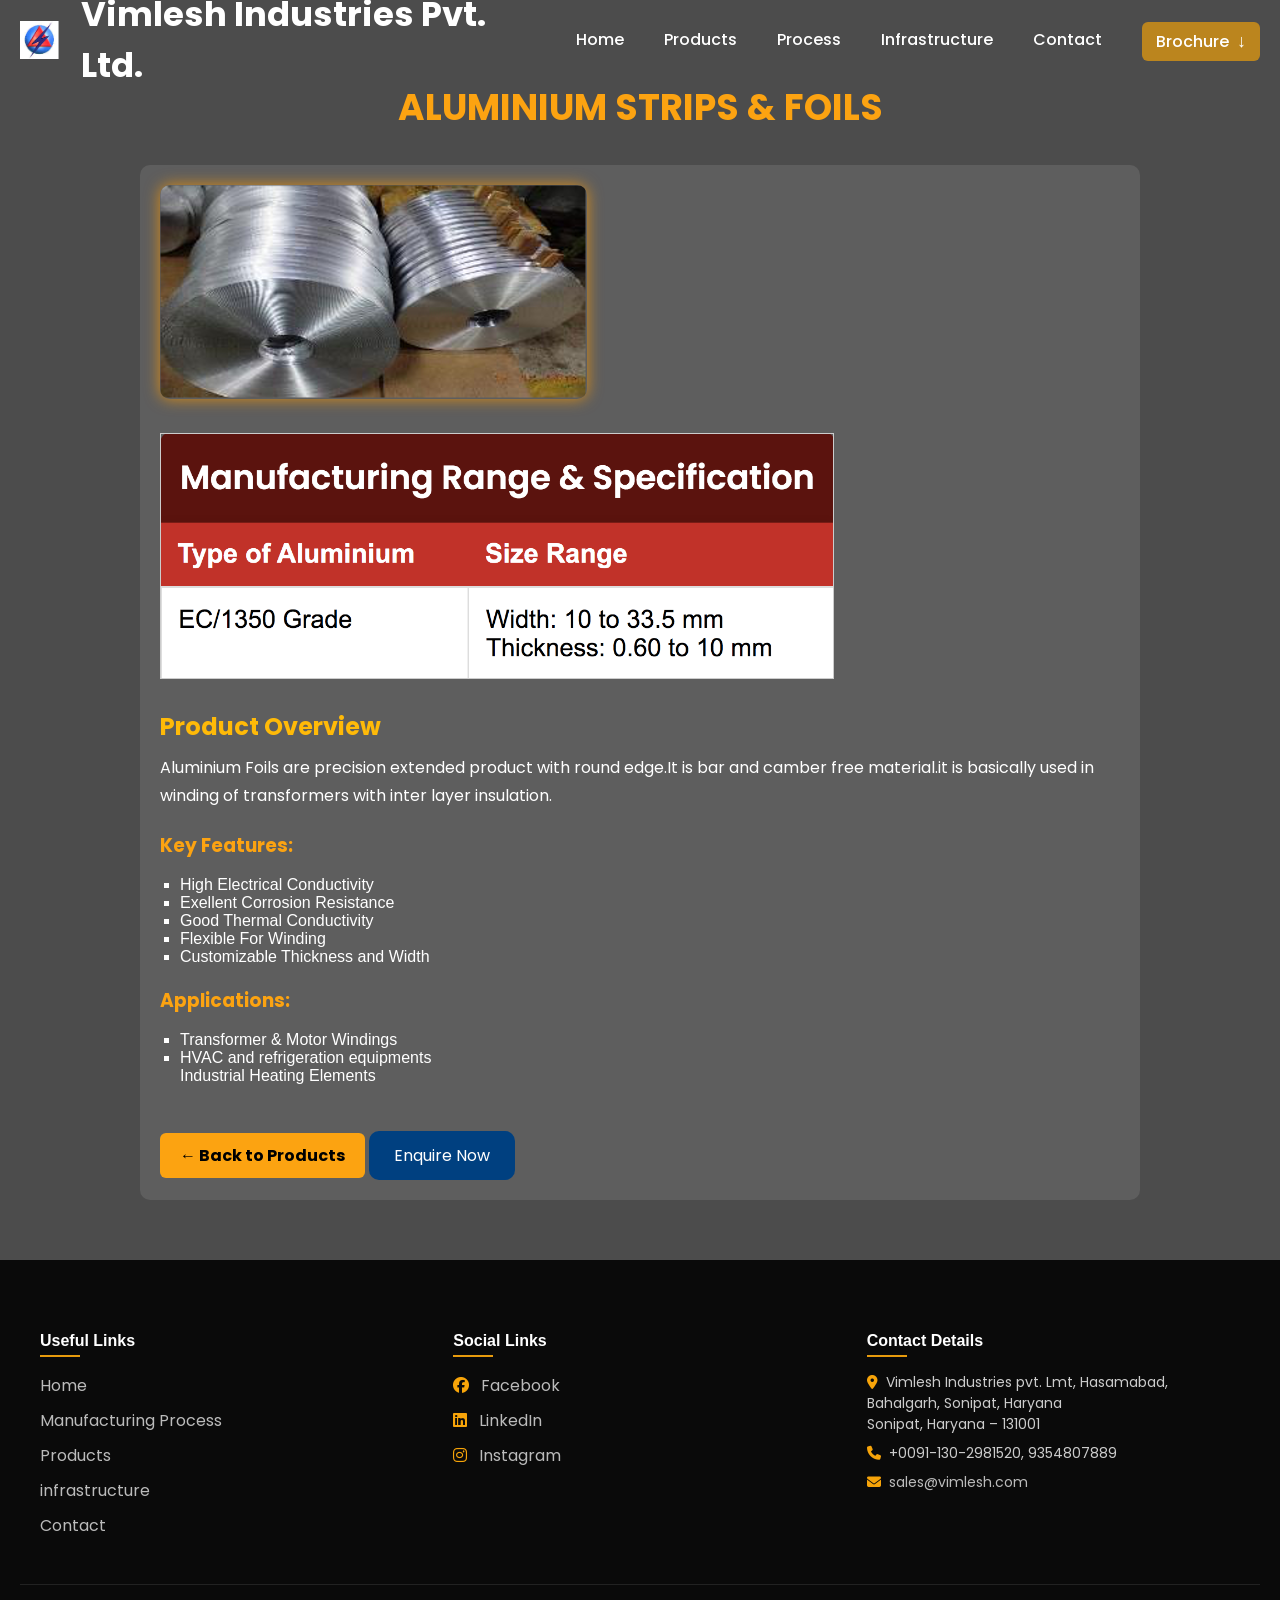
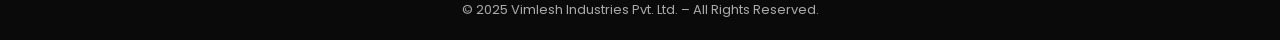
==== alu.html @ 844082dc "Add files via upload" ====
<!DOCTYPE html>
<html lang="en">
<head>
  <link href="https://unpkg.com/aos@2.3.1/dist/aos.css" rel="stylesheet">
      <link href="https://fonts.googleapis.com/css2?family=Poppins:wght@400;600&display=swap" rel="stylesheet">
      <meta charset="UTF-8">
      <meta name="viewport" content="width=device-width, initial-scale=1">
      <meta name="description" content="Aluminium Foils are precision extended product with round edge.It is bar and camber free material.it is basically used in winding of transformers with inter layer insulation.">
      <meta name="keywords" content="Aluminium Strips, Aluminium Foils, Transformer Windings, HVAC Equipment, Industrial Heating Elements, High Conductivity Aluminium, Corrosion Resistant Aluminium, Thermal Conductive Aluminium, Flexible Aluminium Strips, Aluminium strips and foils, Aluminium Foil, Aluminium Strips, Aluminium Foils, Aluminium Tape, Aluminium Tapes, Aluminium Earthing Tape, Aluminium Earthing Strip, Aluminium Flat Wire, Insulated Aluminium Wire, Flat Aluminium Wire, Flat Aluminium Conductor, Aluminium Earthing Wire, Aluminium Earth Wire, Aluminium Strips, Aluminium Flat Manufacturers, Aluminium Flat Suppliers, Aluminium Strip Manufacturers, Aluminium Strip Suppliers, Bare Aluminium Wire Manufacturers, Aluminium Flat, Flat Aluminium Bars, Flat Aluminium Wire, Flat Aluminium Extrusions">
  <title>Aluminium Strips & Foils</title>
  <link rel="stylesheet" href="style - Copy.css">
  <link rel="icon" type="image/png" href="images/logoo.png">
  <style>
    body {
      margin: 0;
      font-family: 'Segoe UI', Tahoma, Geneva, Verdana, sans-serif;
      background: linear-gradient(rgba(0,0,0,0.7), rgba(0,0,0,0.7)),
                  url('your-background-image.jpg') center/cover no-repeat;
      color: #fff;
    }

    .container {
      max-width: 1000px;
      margin: auto;
      padding: 60px 30px;
    }

    h1 {
      text-align: center;
      font-size: 36px;
      margin-bottom: 30px;
      text-transform: uppercase;
      color: #fca311;
      margin-top: 20px;
    }

    .product {
      display: flex;
      flex-wrap: wrap;
      gap: 30px;
      justify-content: center;
      background-color: rgba(255, 255, 255, 0.1);
      padding: 20px;
      border-radius: 10px;
    }

    .product-img {
      flex: 1 1 300px;
    }

    .product-img img {
      max-width: 100%;
      border-radius: 10px;
      box-shadow: 0 0 15px rgba(255, 155, 0, 0.769);
      transition: transform 0.4s ease;
    }

    .product-img img:hover {
      transform: scale(1.05);
    }

    .product-desc {
      flex: 1 1 300px;
    }

    .product-desc h2 {
      color: #ffba08;
      font-size: 24px;
      margin-bottom: 10px;
    }

    .product-desc p {
      line-height: 1.8;
      font-size: 16px;
    }

    .specs {
      margin-top: 20px;
    }

    .specs h3 {
      color: #fca311;
    }

    .specs ul {
      list-style: square;
      padding-left: 20px;
    }
    .enquire-btn {
      display: inline-block;
      margin-top: 30px;
      padding: 12px 25px;
      background-color: #004080;
      color: #fff;
      border: none;
      border-radius: 10px;
      text-decoration: none;
      font-size: 1rem;
      transition: background 0.3s ease;
    }

    .enquire-btn:hover {
      background-color: #0066cc;
    }
    .back-btn {
      display: inline-block;
      margin-top: 30px;
      background-color: #fca311;
      color: #000;
      padding: 10px 20px;
      border-radius: 6px;
      text-decoration: none;
      font-weight: bold;
      transition: background-color 0.3s;
    }

    .back-btn:hover {
      background-color: #ffba08;
    }

    @media screen and (max-width: 768px) {
      .product {
        flex-direction: column;
      }
      .product-img {
        flex: none;
      }
    }
  </style>
</head>
  <header class="site-header">
    <div class="site-header__inner">
      <a class="brand" href="index.html">
        <img class="brand__logo" src="images/logoo.png" alt="Vimlesh logo" />
        <span class="brand__name">Vimlesh Industries Pvt. Ltd.</span>
      </a>
  
      <!-- desktop nav -->
      <nav class="desktop-nav">
        <ul>
          <li><a href="index.html">Home</a></li>
          <li><a href="products.html">Products</a></li>
          <li><a href="process.html">Process</a></li>
          <li><a href="infrastructure.html">Infrastructure</a></li>
          <li><a href="contact.html">Contact</a></li>
          <li>
            <a href="images/cat.pdf" class="btn-brochure" download>
              Brochure<span class="arrow">↓</span>
            </a>
          </li>
        </ul>
      </nav>
  
      <!-- hamburger (mobile only) -->
      <button class="menu-toggle" id="menuToggle" aria-expanded="false" aria-controls="mobileMenu" aria-label="Menu">
        <span></span><span></span><span></span>
      </button>
    </div>
  
    <!-- mobile nav -->
    <nav class="mobile-nav" id="mobileMenu">
      <ul>
        <li><a href="index.html">Home</a></li>
        <li><a href="products.html">Products</a></li>
        <li><a href="process.html">Process</a></li>
        <li><a href="infrastructure.html">Infrastructure</a></li>
        <li><a href="contact.html">Contact</a></li>
        <li>
          <a href="images/cat.pdf" class="btn-brochure" download>
            Brochure<span class="arrow">↓</span>
          </a>
        </li>
      </ul>
    </nav>
  </header>
  <style>
    :root{
    --hdr-h-mobile: 64px;
    --hdr-h-desktop: 80px;
    --hdr-bg-dark: #ccc;
  }
  
  
  .site-header, .site-header * { box-sizing: border-box; }

  .site-header{
    position: absolute;           
    top: 0; left: 0; width: 100%;
    z-index: 1000;
    background: transparent;
  }
  

  .site-header__inner{
    width: 100%;
    margin: 0;
    height: var(--hdr-h-desktop);
    display: flex;
    align-items: center;
    justify-content: space-between;
    padding: 0 20px;
  }
  
  .brand{
    display: inline-flex;
    align-items: center;
    gap: 12px;
    text-decoration: none;
    margin-left:0;
  }
  .brand__logo{ height: 38px; width: auto; }
  .brand__name{ color: #fff; font-weight: 700; font-size: 34px; justify-content: flex-start; align-items: center; margin-left: 10px;}
  
  .desktop-nav ul{
    display: flex;
    gap: 20px;
    list-style: none;
  }
  .desktop-nav a{
    color: #fff; text-decoration: none; font-weight: 500;
  }
  .desktop-nav a:hover{ text-decoration: underline; }
  
  .menu-toggle{
    display: none;
    flex-direction: column;
    gap: 5px;
    background: transparent;
    border: 0;
    cursor: pointer;
  }
  .menu-toggle span{
    display: block;
    width: 26px; height: 3px; background: #fff; transition: .3s;
  }
  
  .mobile-nav{
    display: none;
  }
  
  /* ========= MOBILE ========= */
  @media (max-width: 768px){
    .site-header{
      position: absolute;
      top:0;
      left: 0;
      background: var(--hdr-bg-dark);
      box-shadow: 0 2px 10px rgba(178, 118, 27, 0.557);
    }
    .site-header__inner{
      height: var(--hdr-h-mobile);
    }
    body{ padding-top: var(--hdr-h-mobile); }
  
    .brand__name{ font-size: 16px; }
  
    .desktop-nav{ display: none; }
    .menu-toggle{ display: inline-flex; }
  
    .mobile-nav{
      display: block;
      position: fixed;
      top: var(--hdr-h-mobile);
      left: 0; right: 0;
      background: var(--hdr-bg-dark);
      overflow: hidden;
      max-height: 0;                 
      transition: max-height .35s ease;
  
    }
    .mobile-nav.open{ max-height: 80vh; } 
  
    .mobile-nav ul{
      list-style: none;
      padding: 14px 16px 22px;
      display: grid;
      gap: 12px;
    }
    .mobile-nav a{
      color: #fff; text-decoration: none; font-size: 16px; padding: 10px 6px;
      display: block; border-radius: 8px;
    }
    .mobile-nav a:hover{ background: rgba(255,255,255,.08); }
  
    /* Optional: hamburger to X animation */
    .menu-toggle[aria-expanded="true"] span:nth-child(1){ transform: translateY(8px) rotate(45deg); }
    .menu-toggle[aria-expanded="true"] span:nth-child(2){ opacity: 0; }
    .menu-toggle[aria-expanded="true"] span:nth-child(3){ transform: translateY(-8px) rotate(-45deg); }
  }
  .btn-brochure {
    background: #e79b0db8;
    color: #fff !important;
    padding: 8px 14px;
    border-radius: 6px;
    font-weight: 600;
    text-decoration: none;
    transition: background 0.3s;
  }
  .btn-brochure:hover {
    background: #e79b0d;
  }
  .btn-brochure .arrow {
    margin-left: 8px;
    font-size: 18px;
  }
  
  </style>
  <script>
    const menuBtn   = document.getElementById('menuToggle');
    const mobileNav = document.getElementById('mobileMenu');
  
    menuBtn.addEventListener('click', () => {
      const open = mobileNav.classList.toggle('open');
      menuBtn.setAttribute('aria-expanded', open ? 'true' : 'false');
    });
  
    mobileNav.querySelectorAll('a').forEach(a => {
      a.addEventListener('click', () => {
        mobileNav.classList.remove('open');
        menuBtn.setAttribute('aria-expanded', 'false');
      });
    });
    </script>
    <body>
  <div class="container">
    <h1>Aluminium Strips & Foils</h1>

    <div class="product">
      <div class="product-img">
        <img src="images/alu.png" alt="Aluminium Strips & Foils">
      </div>
      <div class="table-image">
        <img src="images/alutable.png" alt="Product Specification Table">
    </div>
    
    <style>
    .product-image {
        text-align: center;
        margin: 0;
        margin-top:0;
        padding: 0;
        vertical-align: middle;
        
     
    }
    .table-image img {
        max-width: 70%;
        height: auto;
        border: 1px solid #ccc;
        display: block;
        margin-bottom: 0;
    }
    @media (max-width: 768px) {
      .product {
        line-height: 0;
      }
      .product img {
        display: block;
        margin: 0;
        padding: 0;
        align-items: center;
      }
      .table-image {
        margin: 0;
        padding: 0;
        align-items: center;
      }
      h1 {
        font-size: 24px;
        margin-top: 0;
      }
      .enquire-btn, .back-btn {
        display: inline-block;
        margin-right: 15px;
      }
  }
  @media screen and (max-width: 768px) {
    .specs {
      margin-top: 25px;
      padding: 15px;
      background: rgba(255,255,255,0.08);
      border-radius: 8px;
    }
    .specs h3 {
      margin-bottom: 10px;
      font-size: 18px;
      color: #ffba08;
    }
    .specs ul {
      margin: 0;
      padding-left: 20px;
      line-height: 1.6;
    }
  }
    </style>
      <div class="product-desc">
        <h2>Product Overview</h2>
        <p>Aluminium Foils are precision extended product with round edge.It is bar and camber free material.it is basically used in winding of transformers with inter layer insulation.</p>        
        <div class="specs">
          <h3>Key Features:</h3>
          <ul>
            <li>High Electrical Conductivity</li>
            <li>Exellent Corrosion Resistance</li>
            <li>Good Thermal Conductivity</li>
            <li>Flexible For Winding</li>
            <li>Customizable Thickness and Width</li>
          </ul>
        </div>

        <div class="specs">
          <h3>Applications:</h3>
          <ul>
            <li>Transformer & Motor Windings</li>
            <li>HVAC and refrigeration equipments</li>
            <l>Industrial Heating Elements</li>
          </ul>
        </div>

        <a href="products.html" class="back-btn">← Back to Products</a>
        <a href="contact.html" class="enquire-btn">Enquire Now</a>
      </div>
    </div>
  </div>
  <footer class="footer">
    <div class="footer-container">
      <!-- Useful Links -->
      <div class="footer-col">
        <h4>Useful Links</h4>
        <ul>
          <li><a href="index.html">Home</a></li>
          <li><a href="process.html">Manufacturing Process</a></li>
          <li><a href="products.html">Products</a></li>
          <li><a href="infrastructure.html">infrastructure</a></li>
          <li><a href="contact.html">Contact</a></li>
        </ul>
      </div>
  
      <!-- Social Links -->
      <div class="footer-col">
        <h4>Social Links</h4>
        <ul class="social-links">
          <li><a href="#"><i class="fab fa-facebook"></i> Facebook</a></li>
          <li><a href="https://www.linkedin.com/company/vimlesh-industries-pvt-ltd---india/"><i class="fab fa-linkedin"></i> LinkedIn</a></li>
          <li><a href="#"><i class="fab fa-instagram"></i> Instagram</a></li>
        </ul>
      </div>
  
      <!-- Contact Details -->
      <div class="footer-col">
        <h4>Contact Details</h4>
        <p><i class="fa-solid fa-location-dot"></i>Vimlesh Industries pvt. Lmt, Hasamabad, Bahalgarh, Sonipat, Haryana<br>Sonipat, Haryana – 131001</p>
        <p><i class="fa-solid fa-phone"></i>+0091-130-2981520, 9354807889</p>
        <p><i class="fa-solid fa-envelope"></i><a href="mailto:sales@vimlesh.com">sales@vimlesh.com</a></p>
      </div>
    </div>
  
    <div class="footer-bottom">
      <p>&copy; 2025 Vimlesh Industries Pvt. Ltd. – All Rights Reserved.</p>
    </div>
  </footer>
  
  <!-- FontAwesome Icons -->
  <link rel="stylesheet" href="https://cdnjs.cloudflare.com/ajax/libs/font-awesome/6.5.0/css/all.min.css">
  <script src="script - Copy.js"></script>
  <button id="backToTop" title="go to top">^</button>
  <script>
    const topBtn = document.getElementById("backToTop");
  
    window.onscroll = function () {
      if (document.body.scrollTop > 100 || document.documentElement.scrollTop > 100) {
        topBtn.style.display = "block";
      } else {
        topBtn.style.display = "none";
      }
    };
  
    topBtn.addEventListener("click", function () {
      window.scrollTo({ top: 0, behavior: "smooth" });
    });
  </script>
</body>
</html>
---- style - Copy.css ----
body,
h1,
h2,
h3,
p,
a,
input,
textarea,
button {
  margin: 0;
  padding: 0;
  box-sizing: border-box;
  font-family: "Poppins", sans-serif;
}

.logo {
  font-size: 1.4rem;
  font-weight: bold;
  margin-left: 0;
  padding-left: 0;
}
.brochure-btn {
  margin-right: 20px;
  background-color: #ea9526;
  color: white;
  padding: 0px 6px;
  border-radius: 5px;
  text-decoration: none;
  font-weight: 500;
}
nav a {
  color: #fff;
  margin-left: 20px;
  text-decoration: double;
}
nav a:hover {
  text-decoration: underline;
}
.h1 {
  font-size: 36px;
  font-weight: 700;
  line-height: 1.2;
  text-align: center;
  word-break: keep-all;
  white-space: nowrap;
}
.hero {
  background-size: cover;
  background-image: linear-gradient(rgba(0, 0, 0, 0.6), rgba(0, 0, 0, 0.6)),
    url("images/cuuu.jpg"), url("images/building1.jpg");
  background-position: center;
  height: 500px;
  color: #fff;
  padding: 150px 20px 100px;
  align-items: center;
  justify-content: center;
  position: relative;
  display: flex;
  flex-direction: column;
  text-align: center;
  transition: background-image 1s ease-in-out, opacity 1s ease-in-out;
  opacity: 1s;
  animation: zoomHero 20s infinite alternate;
  margin-top: 0;
  margin-bottom: 0;
}
@keyframes zoomHero {
  from {
    background-size: 100%;
  }
  to {
    background-size: 116%;
  }
}
.hero h1 {
  font-size: 48px;
  font-weight: bold;
  margin-bottom: 20px;
}
.hero p {
  font-size: 20px;
  margin-bottom: 30px;
}
.cta-btn {
  background-color: #e79b0db8;
  color: white;
  padding: 12px 24px;
  text-decoration: none;
  border-radius: 5px;
  font-weight: bold;
  transition: background-color 0.3s;
}
.cta-btn:hover {
  background-color: #e79b0d;
}

.products {
  padding: 60px 0;
  padding-top: 0;
  margin-top: 0;
}
.products h2 {
  text-align: center;
  margin-bottom: 40px;
  color: rgb(0, 0, 0);
  font-size: 2rem;
  font-weight: bold;
  padding-top: 0;
  margin-top: 0;
}

.product-grid {
  display: grid;
  grid-template-columns: repeat(auto-fill, minmax(250px, 1fr));
  gap: 20px;
}
.card {
  background: #f4f4f4;
  padding: 20px;
  border-radius: 1px;
  text-align: center;
}
.card:hover {
  transform: translateY(-15px);
}
.card h3 {
  margin-bottom: 10px;
}
.product-list {
  display: grid;
  grid-template-columns: repeat(auto-fit, minmax(180px, 1fr));
  gap: 20px;
  padding: 20px;
}
.product-card {
  border: 1px solid #ccc;
  border-radius: 12px;
  overflow: hidden;
  text-align: center;
}
.product-card img {
  width: 100%;
  height: 150px;
  object-fit: cover;
}
.contact {
  padding: 60px 0;
  background: #f9f9f9;
}
.contact h2 {
  text-align: center;
  margin-bottom: 20px;
}
#contactForm {
  max-width: 500px;
  margin: auto;
  display: flex;
  flex-direction: column;
}
#contactForm input,
#contactForm textarea {
  padding: 10px;
  margin-bottom: 15px;
  border: 1px solid #ccc;
  border-radius: 4px;
  font-size: 1rem;
}
#contactForm button {
  padding: 12px;
  background: #333;
  color: #fff;
  border: none;
  border-radius: 4px;
  cursor: pointer;
}
#contactForm button:hover {
  background: #555;
}

.card img {
  width: 100%;
  height: 180px;
  object-fit: cover;
  border-radius: 6px;
  margin-bottom: 15px;
  box-shadow: 0 2px 8px rgba(0, 0, 0, 0.1);
}
.contact h4 {
  text-align: center;
  margin-bottom: 20px;
}
.hidden {
  display: none;
}
.carousel-wrapper {
  position: relative;
  overflow: hidden;
  width: 100%;
}

.product-carousel {
  display: flex;
  gap: 20px;
  overflow-x: scroll;
  scroll-behavior: smooth;
  padding: 20px 0px;
  scroll-snap-type: x mandatory;
}
.product-carousel::-webkit-scrollbar {
  display: none;
}

.card {
  flex: 0 0 auto;
  width: 250px;
  scroll-snap-align: start;
  background: #fff;
  border-radius: 8px;
  box-shadow: 0 4px 10px rgba(0, 0, 0, 0.1);
  padding: 10px;
  text-align: center;
}

.card img {
  width: 100%;
  height: 150px;
  object-fit: contain;
  border-radius: 6px;
  margin-bottom: 0 auto;
  display: block;
}

.carousel-btn {
  position: absolute;
  top: 50%;
  transform: translateY(-50%);
  background: rgba(0, 0, 0, 0.5);
  color: white;
  border: none;
  font-size: 28px;
  padding: 8px 12px;
  cursor: pointer;
  z-index: 2;
}
.carousel-btn.left {
  left: 0;
}
.carousel-btn.right {
  right: 0;
}
@media (max-width: 768px) {
  .card {
    width: 180px;
  }
}
@media (max-width: 768px) {
  .brochure-btn {
    display: none;
  }
  nav {
    flex-direction: column;
    align-items: center;
    background: transparent;
    justify-content: flex-end;
  }

  nav a {
    margin: 10px 0;
  }

  .hero {
    height: 300px;
    padding: 0 10px;
  }

  .hero h1 {
    font-size: 1.8rem;
  }

  .hero p {
    font-size: 1rem;
  }

  .product-grid {
    grid-template-columns: repeat(auto-fill, minmax(160px, 1fr));
  }

  .card {
    width: 180px;
    padding: 10px;
  }

  .carousel-btn {
    font-size: 20px;
    padding: 6px 10px;
  }
  .products h2 {
    margin-top: 0;
    font-size: 1.5rem;
    margin-bottom: 0;
  }
}
@media (max-width: 768px) {
  .menu-toggle {
    display: block;
    font-size: 24px;
    cursor: pointer;
    color: white;
    margin-left: auto;
  }
  @media (max-width: 600px) {
    .menu-toggle {
      display: none;
    }
  }
  header {
    display: flex;
    justify-content: space-between;
    align-items: center;
    color: white;
    padding: 10px 20px;
    text-align: center;
    background: transparent;
    box-shadow: none;
    border: none;
    width: 100%;
    top: 0;
    left: 0;
    position: absolute;
    border-bottom: 1px solid #eee;
  }
  .h1 {
    font-size: 3px;
    white-space: normal;
  }
  .logo {
    font-size: 18px;
  }
  .hero {
    padding-top: 120px;
  }
  .hero h1 {
    font-size: 20px;
  }
  .hero p {
    font-size: 14px;
  }
}

.infrastructure-section {
  padding: 40px 20px;
  background-color: #f4f4f4;
  text-align: center;
}

.infrastructure-section h2 {
  font-size: 2.5rem;
  margin-bottom: 20px;
  color: #1b1b1b;
  margin-top: 20px;
}

.infra-description {
  font-size: 1.1rem;
  color: #1b1b1b;
  max-width: 800px;
  margin: 0 auto 40px auto;
  line-height: 1.6;
}

.infra-highlights {
  display: flex;
  flex-wrap: wrap;
  justify-content: center;
  gap: 20px;
  margin-bottom: 40px;
}

.highlight {
  background-color: #fff;
  border-left: 5px solid #e79b0d;
  padding: 15px 20px;
  border-radius: 8px;
  font-weight: 500;
  color: #333;
  width: 250px;
  box-shadow: 0 4px 10px rgba(236, 154, 12, 0.05);
}

.infra-gallery {
  display: grid;
  grid-template-columns: repeat(auto-fit, minmax(280px, 1fr));
  gap: 20px;
}

.infra-gallery img {
  width: 100%;
  height: 200px;
  object-fit: cover;
  border-radius: 10px;
  box-shadow: 0 6px 16px rgba(4, 4, 4, 0.185);
  transition: transform 0.3s ease;
  background: linear-gradient(to right, #f0f4ff, #ffffff);
}

.infra-gallery img:hover {
  transform: scale(1.03);
  box-shadow: 0 12px 25px rgba(231, 155, 25, 0.944);
  background: linear-gradient(to right, #cce0ff, #e6f0ff);
  border-color: #ff6600;
}
.quality-section {
  padding: 60px 20px;
  background-image: url("images/back.jpg");
  text-align: center;
  background-size: cover;
  background-position: center;
  background-repeat: no-repeat;
  position: relative;
  color: white;
  z-index: 1;
}
.quality-section::before {
  content: "";
  position: absolute;
  top: 0;
  left: 0;
  height: 100%;
  width: 100%;
  z-index: 0;
}
.quality-section h2 {
  font-size: 2.5rem;
  margin-bottom: 20px;
  color: #ffffff;
  position: relative;
  text-transform: uppercase;
}

.quality-description {
  font-size: 1.1rem;
  color: #ffffff;
  max-width: 850px;
  margin: 0 auto 40px auto;
  line-height: 1.6;
  text-align: center;
  position: relative;
}

.quality-highlights {
  display: flex;
  flex-wrap: wrap;
  justify-content: center;
  gap: 20px;
  margin-bottom: 40px;
}

.quality-box {
  background-color: #f4f4f4;
  border-left: 5px solid #e79b0d;
  padding: 15px 20px;
  border-radius: 8px;
  font-weight: 500;
  color: #333;
  width: 250px;
  box-shadow: 0 4px 10px rgba(0, 0, 0, 0.05);
}

.quality-gallery {
  display: grid;
  grid-template-columns: repeat(auto-fit, minmax(280px, 1fr));
  gap: 20px;
}

.quality-gallery img {
  width: 100%;
  height: 200px;
  object-fit: cover;
  border-radius: 10px;
  box-shadow: 0 6px 12px rgba(0, 0, 0, 0.1);
  transition: transform 0.3s ease;
}

.quality-gallery img:hover {
  transform: scale(1.03);
  filter: brightness(110%);
  cursor: pointer;
}

@media (max-width: 768px) {
  .quality-description {
    font-size: 1rem;
    padding: 0 10px;
  }

  .quality-highlights {
    flex-direction: column;
    align-items: center;
  }

  .quality-box {
    width: 90%;
    max-width: 300px;
  }

  .quality-section h2 {
    font-size: 1.8rem;
  }

  .quality-gallery {
    grid-template-columns: 1fr;
  }

  .quality-gallery img {
    height: auto;
  }
  .infrastructure-section h2 {
    font-size: 2rem;
  }
}
.about-container {
  padding: 60px 20px;
  max-width: 900px;
  margin: auto;
  line-height: 1.8;
  color: #333;
}
.about-container h1 {
  text-align: center;
  font-size: 2.2rem;
  margin-bottom: 20px;
}
@media (max-width: 600px) {
  .about-container {
    padding: 40px 15px;
  }
  .about-container h1 {
    font-size: 1.6rem;
  }
}
.about-section {
  padding: 60px 20px;
  background-color: #f9f9f9;
  color: #333;
}

.about-section .container {
  max-width: 1000px;
  margin: auto;
}

.about-section h2 {
  text-align: center;
  font-size: 2rem;
  margin-bottom: 20px;
  color: #222;
}

.about-section p {
  font-size: 1.05rem;
  line-height: 1.8;
  margin-bottom: 15px;
  text-align: center;
}

@media (max-width: 768px) {
  .about-section {
    padding: 40px 15px;
  }

  .about-section h2 {
    font-size: 1.5rem;
  }

  .about-section p {
    font-size: 1rem;
  }
}
.contact-section {
  background-color: #f5f5f5;
  padding: 40px 20px;
  border-top: 2px solid #ccc;
  font-family: "Segoe UI", sans-serif;
}

.contact-container {
  display: flex;
  flex-wrap: wrap;
  justify-content: space-between;
  max-width: 1100px;
  margin: auto;
  gap: 30px;
}

.contact-info {
  flex: 1;
  min-width: 280px;
  animation: fadeInLeft 1s ease-in-out;
}

.contact-info h2 {
  font-size: 28px;
  color: #333;
  margin-bottom: 10px;
}

.contact-info p {
  font-size: 16px;
  margin: 8px 0;
  color: #555;
}

.contact-info a {
  color: #e79b0d;
  text-decoration: none;
}

.contact-info a:hover {
  text-decoration: underline;
}

.contact-map {
  flex: 1;
  min-width: 300px;
  animation: fadeInRight 1s ease-in-out;
}

@keyframes fadeInLeft {
  from {
    opacity: 0;
    transform: translateX(-20px);
  }
  to {
    opacity: 1;
    transform: translateX(0);
  }
}

@keyframes fadeInRight {
  from {
    opacity: 0;
    transform: translateX(20px);
  }
  to {
    opacity: 1;
    transform: translateX(0);
  }
}
.contact-section {
  background-color: #f5f5f5;
  padding: 40px 20px;
  font-family: "Segoe UI", sans-serif;
}

.contact-container {
  display: flex;
  flex-wrap: wrap;
  justify-content: space-between;
  max-width: 1100px;
  margin: auto;
  gap: 30px;
}

.contact-info {
  flex: 1;
  min-width: 280px;
  animation: fadeInLeft 1s ease-in-out;
}

.contact-info h2 {
  font-size: 28px;
  color: #333;
  margin-bottom: 10px;
}

.contact-info p {
  font-size: 16px;
  margin: 8px 0;
  color: #555;
}

.contact-info a {
  color: #007bff;
  text-decoration: none;
}

.contact-map {
  flex: 1;
  min-width: 300px;
  animation: fadeInRight 1s ease-in-out;
}
@keyframes fadeInLeft {
  from {
    opacity: 0;
    transform: translateX(-20px);
  }
  to {
    opacity: 1;
    transform: translateX(0);
  }
}

@keyframes fadeInRight {
  from {
    opacity: 0;
    transform: translateX(20px);
  }
  to {
    opacity: 1;
    transform: translateX(0);
  }
}
.contact-section {
  padding: 40px 20px;
  background: #f9f9f9;
  max-width: 600px;
  margin: auto;
  border-radius: 10px;
  box-shadow: 0 0 15px rgba(0, 0, 0, 0.1);
}

.contact-section h2 {
  text-align: center;
  margin-bottom: 20px;
  color: #333;
}

.input-group {
  margin-bottom: 15px;
}

.input-group input,
.input-group textarea {
  width: 100%;
  padding: 12px;
  border: 1px solid #ccc;
  border-radius: 8px;
  transition: all 0.3s ease;
}

.input-group input:focus,
.input-group textarea:focus {
  border-color: #007bff;
  outline: none;
}

.submit-Btn {
  width: 100%;
  padding: 12px;
  background: #007bff;
  border: none;
  color: #fff;
  font-size: 16px;
  border-radius: 8px;
  cursor: not-allowed;
  transition: background 0.3s ease;
  margin-top: 10px;
  position: center;
}
.submit-btn:hover {
  background-color: #0056b3;
}

.logo {
  font-size: 24px;
  font-weight: 700;
  color: #ffffff;
  letter-spacing: 1px;
}

.footer {
  background: #0a0a0a;
  color: #fff;
  padding: 50px 20px 20px;
  font-family: Arial, sans-serif;
}

.footer-container {
  display: grid;
  grid-template-columns: repeat(3, 1fr);
  gap: 40px;
  max-width: 1200px;
  margin: auto;
}

.footer h4 {
  font-size: 16px;
  margin-bottom: 15px;
  position: relative;
}

.footer h4::after {
  content: "";
  display: block;
  width: 40px;
  height: 2px;
  background: #e79b0d;
  margin-top: 5px;
}

.footer ul {
  list-style: none;
  padding: 0;
}

.footer ul li {
  margin-bottom: 10px;
}

.footer a {
  text-decoration: none;
  color: #bbb;
  transition: color 0.3s ease;
}

.footer a:hover {
  color: #f7a409;
}

.social-links li a i {
  margin-right: 8px;
  color: #f7a409;
}

.footer-col p {
  font-size: 14px;
  margin-bottom: 8px;
  color: #ccc;
}
.footer i {
  margin-right: 8px;
  color: #f7a409;
}
.footer-col a {
  color: #bbb;
}

.footer-bottom {
  text-align: center;
  margin-top: 30px;
  padding-top: 15px;
  border-top: 1px solid #222;
  font-size: 13px;
  color: #aaa;
}

/* Responsive */
@media (max-width: 768px) {
  .footer-container {
    grid-template-columns: 1fr;
    text-align: center;
  }
  .social-links {
    display: inline-block;
  }
}
#backToTop {
  position: fixed;
  bottom: 20px;
  right: 20px;
  z-index: 999;
  font-size: 18px;
  background-color: #e79b0d;
  color: white;
  border: none;
  padding: 10px 14px;
  border-radius: 50%;
  cursor: pointer;
  display: none;
  box-shadow: 0 0 10px rgba(0, 0, 0, 0, 3);
}

#backToTop:hover {
  background-color: #0097a7;
}

.right-logo {
  width: 90px;
  height: auto;
  margin-left: 30px;
}
.products-grid {
  display: grid;
  grid-template-columns: repeat(auto-fit, minmax(250px, 1fr));
  gap: 20px;
  padding: 40px;
}
.product-card {
  border: 1px solid #ccc;
  padding: 20px;
  text-align: center;
}
.product-card img {
  max-width: 100%;
  height: auto;
  border-radius: 8px;
  object-fit: cover;
}
#team {
  padding: 0;
  text-align: center;
  color: #111;
}

.section-title {
  font-size: 32px;
  margin-bottom: 40px;
  color: #007bff;
}
.section-title h2 {
  color: #111;
}

.team-grid {
  display: grid;
  grid-template-columns: repeat(auto-fit, minmax(250px, 1fr));
  gap: 30px;
  justify-items: center;
  color: #0056b3;
}

.team-member {
  background: white;
  border-radius: 15px;
  box-shadow: 0 0 12px rgba(233, 145, 22, 0.998);
  padding: 20px;
  max-width: 300px;
  transition: transform 0.3s;
}

.team-member:hover {
  transform: translateY(-15px);
  box-shadow: 0 8px 30px rgba(231, 155, 25, 0.944);
}

.team-member img {
  width: 120px;
  height: 120px;
  object-fit: cover;
  border-radius: 50%;
  margin-bottom: 15px;
  border: 3px solid #e79b0d;
}

.team-member h3 {
  margin: 10px 0 5px;
  font-size: 20px;
  color: #333;
}

.team-member .role {
  font-weight: bold;
  color: #e79b0d;
  margin-bottom: 8px;
}

.team-member .desc {
  font-size: 14px;
  color: #555;
}
.view-more-btn {
  margin-top: 8px;
  background-color: #e79b0db8;
  color: white;
  border: none;
  padding: 6px 12px;
  border-radius: 6px;
  cursor: pointer;
  transition: background-color 0.3s;
}
.view-more-btn:hover {
  background-color: #e79b0d;
}
body {
  margin: 0;
  font-family: Arial, sans-serif;
  background: #f8f9fa;
  color: #333;
}

.intro,
.product-detail {
  max-width: 800px;
  margin: 20px auto;
  padding: 10px 20px;
  background-color: white;
  box-shadow: 0 2px 8px rgba(0, 0, 0, 0.1);
  border-radius: 8px;
}

.product-detail img.product-image {
  width: 100%;
  max-height: 300px;
  object-fit: cover;
  margin: 10px 0;
  border-radius: 4px;
}

.section-bg {
  background: linear-gradient(
    rgba(255, 255, 255, 0.2),
    rgba(255, 255, 255, 0.8)
  );
  background-size: cover;
  animation: fadeIn 2s ease-in-out;
  background-attachment: scroll;
  background-repeat: no-repeat;
  background-position: center;
  padding: 80px 20px;
}

@keyframes fadeIn {
  from {
    opacity: 0;
  }
  to {
    opacity: 1;
  }
}
.team-section {
  background-size: cover;
  background-position: center;
  background-repeat: no-repeat;
  position: relative;
  padding: 100px 0;
  color: white;
  z-index: 1;
}

.team-section::before {
  content: "";
  position: absolute;
  top: 0;
  left: 0;
  height: 100%;
  width: 100%;
  z-index: 0;
}

.team-section .container,
.team-section h2,
.team-section p,
.team-section .team-card {
  position: relative;
  z-index: 2;
}
.clients-section {
  background: #e6f9f7;
  padding: 50px 20px;
  text-align: center;
  overflow: hidden;
}

.clients-section h2 {
  font-size: 28px;
  margin-bottom: 30px;
  color: #222;
}

.slider-wrapper {
  overflow: hidden;
  position: relative;
  width: 100%;
}

.clients-track {
  display: flex;
  width: fit-content;
  animation: scroll 35s linear infinite;
}

.slide {
  flex: 0 0 auto;
  padding: 0 30px;
}

.slide img {
  width: 150px;
  height: 100px;
  object-fit: contain;
  transition: transform 0.3s ease;
  align-items: center;
  border: 1px solid #ddd;
  background: white;
  justify-content: center;
  box-shadow: 0 2px 6px rgba(0, 0, 0, 0.05);
}

.slide img:hover {
  transform: scale(1.1);
}

@keyframes scroll {
  0% {
    transform: translateX(0);
  }
  100% {
    transform: translateX(-50%);
  }
}

@media (max-width: 768px) {
  .slide img {
    width: 100px;
  }

  .slide {
    padding: 0 15px;
  }

  .clients-section h2 {
    font-size: 22px;
  }
}
.suppliers-section {
  padding: 60px 20px;
  background: #f9f9f9;
  text-align: center;
}

.section-title {
  font-size: 2rem;
  margin-bottom: 30px;
  color: #333;
}

.suppliers-container {
  display: flex;
  justify-content: center;
  gap: 50px;
  flex-wrap: wrap;
}

.supplier-card {
  background: white;
  padding: 20px;
  border-radius: 12px;
  box-shadow: 0 6px 15px rgba(0, 0, 0, 0.1);
  transition: transform 0.3s ease;
  width: 180px;
}

.supplier-card:hover {
  transform: scale(1.05);
}

.supplier-card img {
  max-width: 100%;
  max-height: 100px;
  object-fit: contain;
}
.process-section {
  background: rgba(255, 255, 255, 0.8);
  padding: 60px 20px;
}

.process-section .section-title {
  text-align: center;
  font-size: 36px;
  margin-bottom: 60px;
  color: #333;
  animation: fadeInUp 1s ease;
  margin-top: 20px;
}

.process-step {
  display: flex;
  align-items: center;
  justify-content: center;
  gap: 40px;
  margin-bottom: 60px;
  flex-wrap: wrap;
  animation: slideIn 1s ease-in-out;
}

.process-step.reverse {
  flex-direction: row-reverse;
}

.process-image img {
  max-width: 500px;
  width: 100%;
  border-radius: 16px;
  box-shadow: 0 8px 30px rgba(0, 0, 0, 0.2);
  transition: transform 0.4s ease;
  height: 250px;
  object-fit: contain;
}

.process-image img:hover {
  transform: scale(1.08);
  box-shadow: 0 8px 30px rgb(231, 155, 25, 0.944);
}

.process-description {
  max-width: 500px;
  animation: fadeInUp 1.2s ease;
}

.process-description h3 {
  font-size: 28px;
  color: #e79b0d;
  margin-bottom: 10px;
}

.process-description p {
  font-size: 18px;
  color: #444;
  line-height: 1.6;
}

/* Animation Keyframes */
@keyframes slideIn {
  from {
    transform: translateY(40px);
    opacity: 0;
  }
  to {
    transform: translateY(0);
    opacity: 1;
  }
}

@keyframes fadeInUp {
  from {
    transform: translateY(20px);
    opacity: 0;
  }
  to {
    transform: translateY(0);
    opacity: 1;
  }
}

/* Responsive */
@media (max-width: 768px) {
  .process-step {
    flex-direction: column;
  }
  .process-step.reverse {
    flex-direction: column;
  }
  .process-description,
  .process-image {
    text-align: center;
  }
  .process-section .section-title {
    font-size: 28px;
    margin-bottom: 40px;
  }
}
.product-table-img {
  max-width: 600px;
  width: 100%;
  height: auto;
  display: block;
  margin: 20px auto;
  border-radius: 8px;
}
html,
body {
  margin: 0;
  padding: 0;
  overflow-x: hidden;
  width: 100%;
}
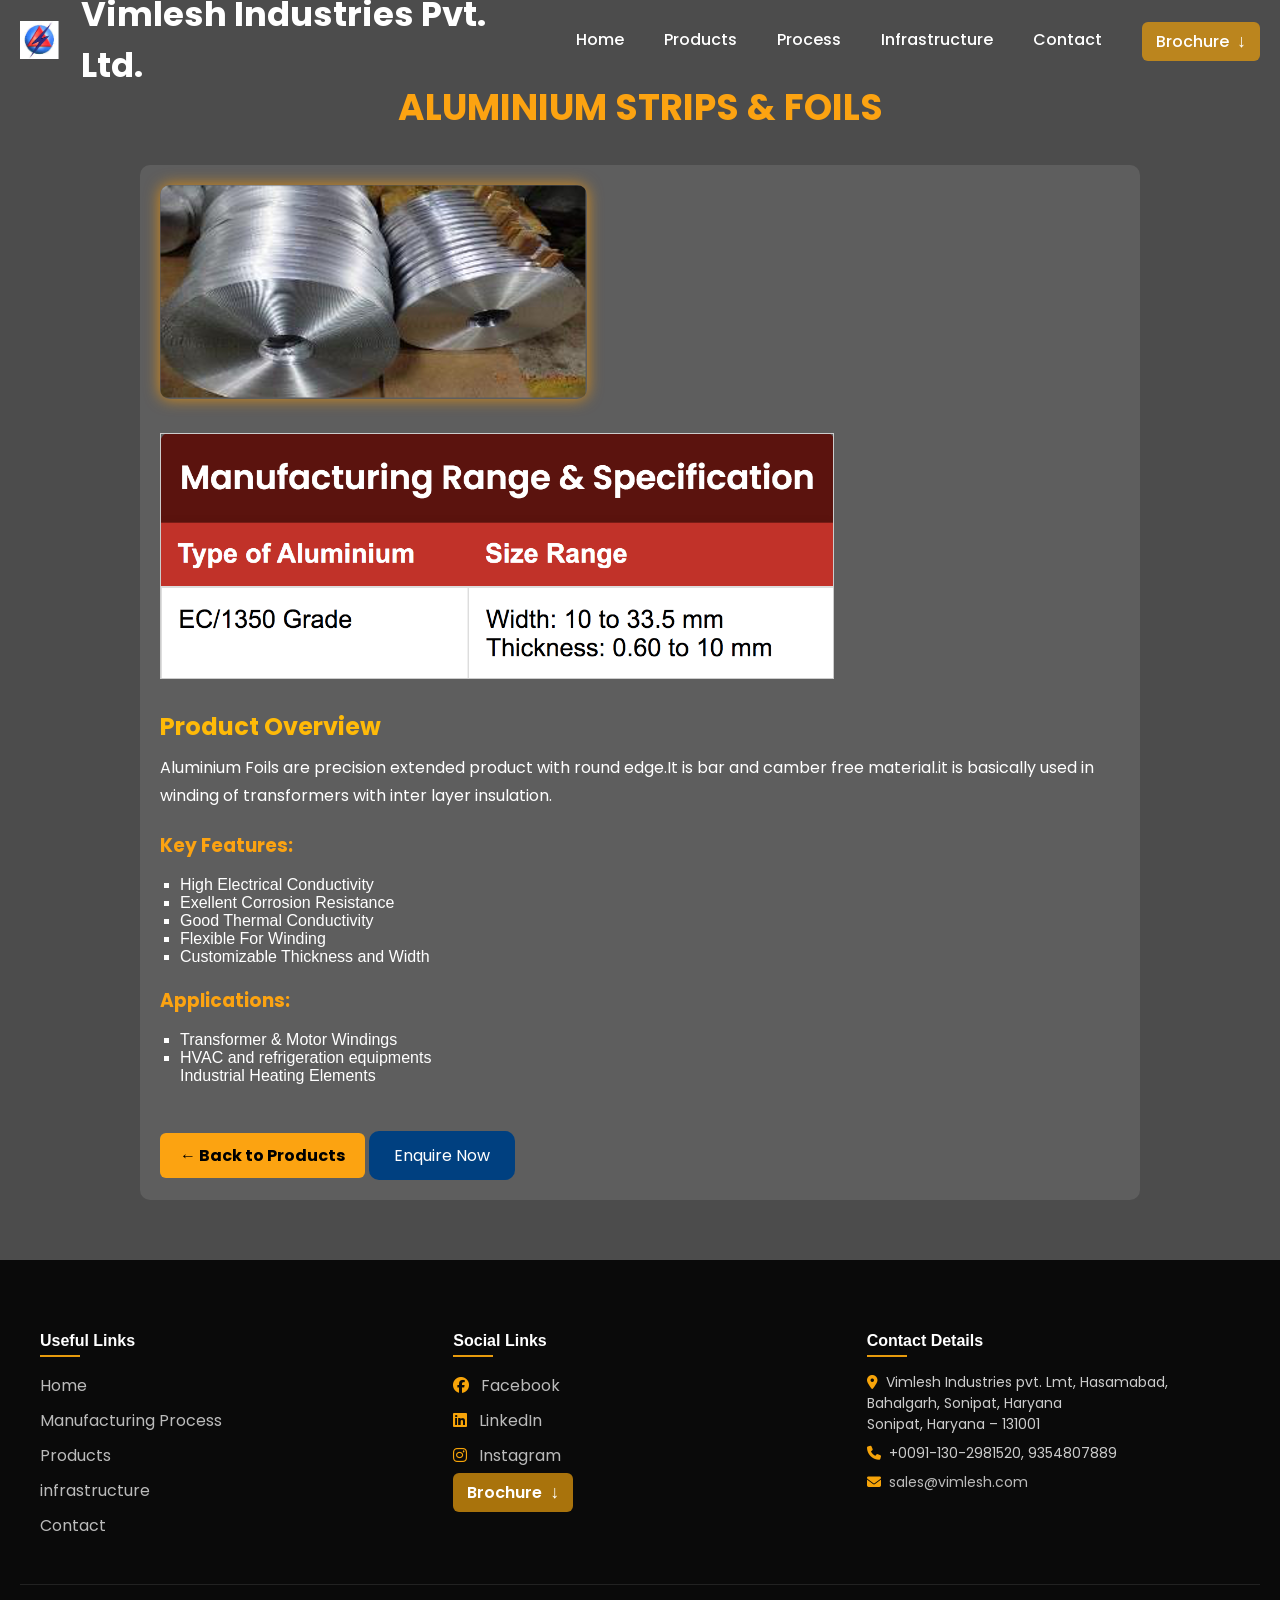
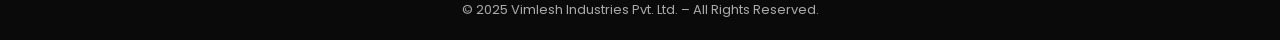
==== commit 94d1ff94: "Update alu.html" ====
--- a/alu.html
+++ b/alu.html
@@ -442,6 +442,11 @@
           <li><a href="#"><i class="fab fa-facebook"></i> Facebook</a></li>
           <li><a href="https://www.linkedin.com/company/vimlesh-industries-pvt-ltd---india/"><i class="fab fa-linkedin"></i> LinkedIn</a></li>
           <li><a href="#"><i class="fab fa-instagram"></i> Instagram</a></li>
+          <li>
+          <a href="images/cat.pdf" class="btn-brochure" download>
+            Brochure<span class="arrow">↓</span>
+          </a>
+        </li>
         </ul>
       </div>
   
@@ -479,4 +484,4 @@
     });
   </script>
 </body>
-</html>+</html>
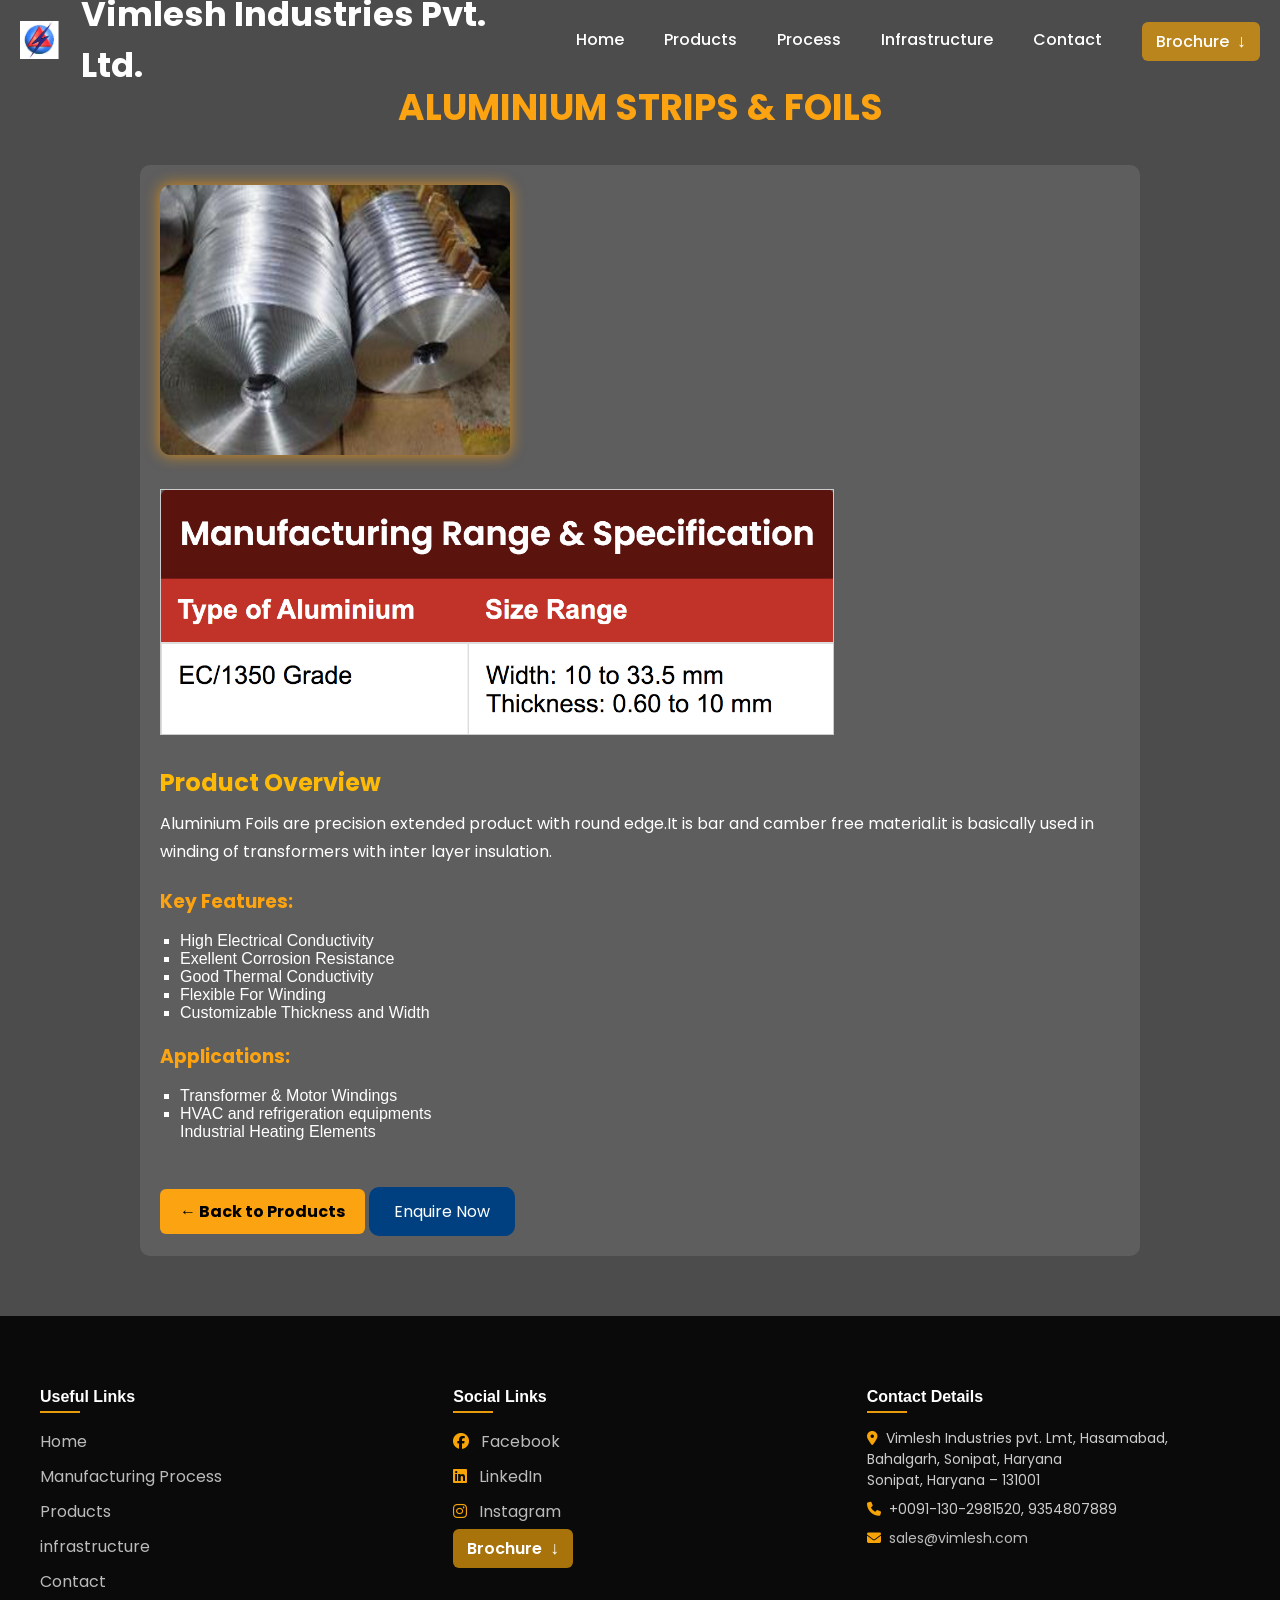
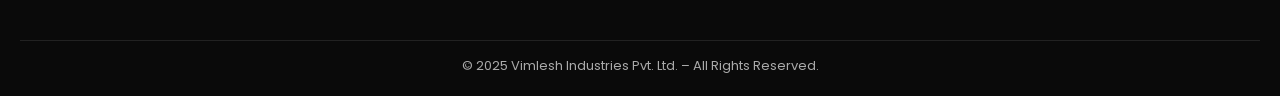
==== commit 842eb590: "Update alu.html" ====
--- a/alu.html
+++ b/alu.html
@@ -327,7 +327,7 @@
 
     <div class="product">
       <div class="product-img">
-        <img src="images/alu.png" alt="Aluminium Strips & Foils">
+        <img src="images/alu.jpeg" alt="Aluminium Strips & Foils">
       </div>
       <div class="table-image">
         <img src="images/alutable.png" alt="Product Specification Table">
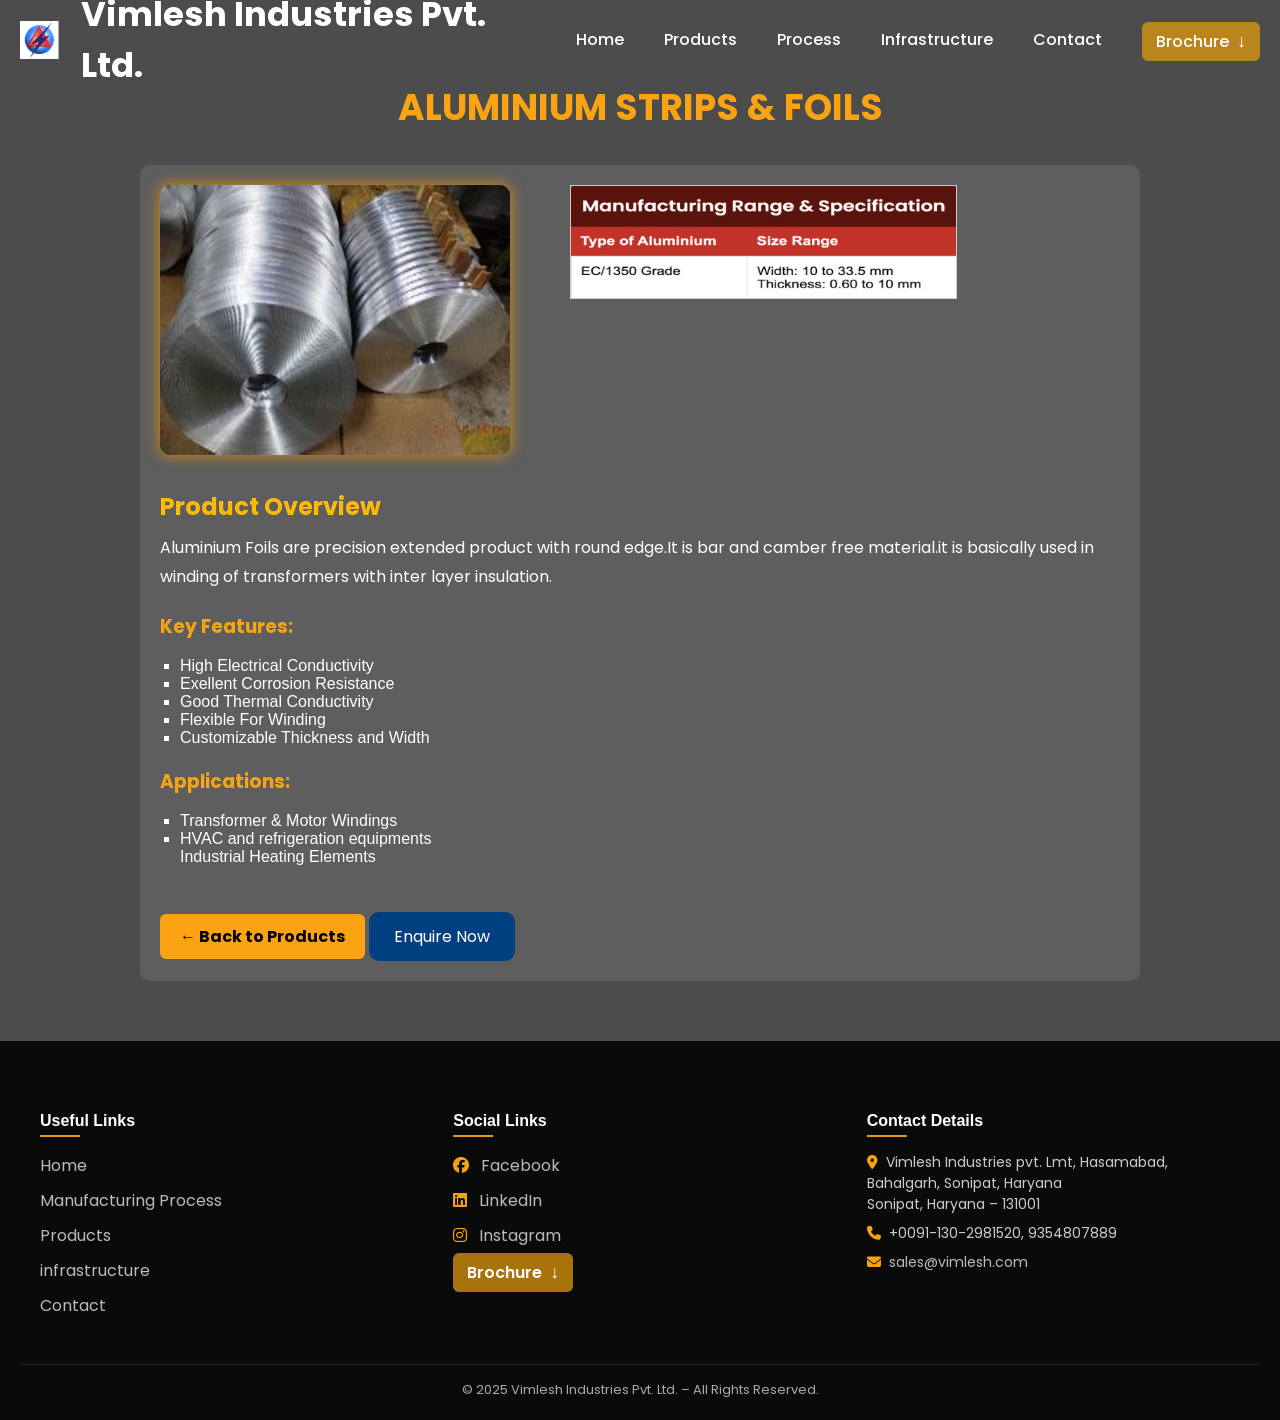
==== commit 5cada71e: "Update alu.html" ====
--- a/alu.html
+++ b/alu.html
@@ -330,7 +330,7 @@
         <img src="images/alu.jpeg" alt="Aluminium Strips & Foils">
       </div>
       <div class="table-image">
-        <img src="images/alutable.png" alt="Product Specification Table">
+        <img src="images/alutable.jpeg" alt="Product Specification Table">
     </div>
     
     <style>
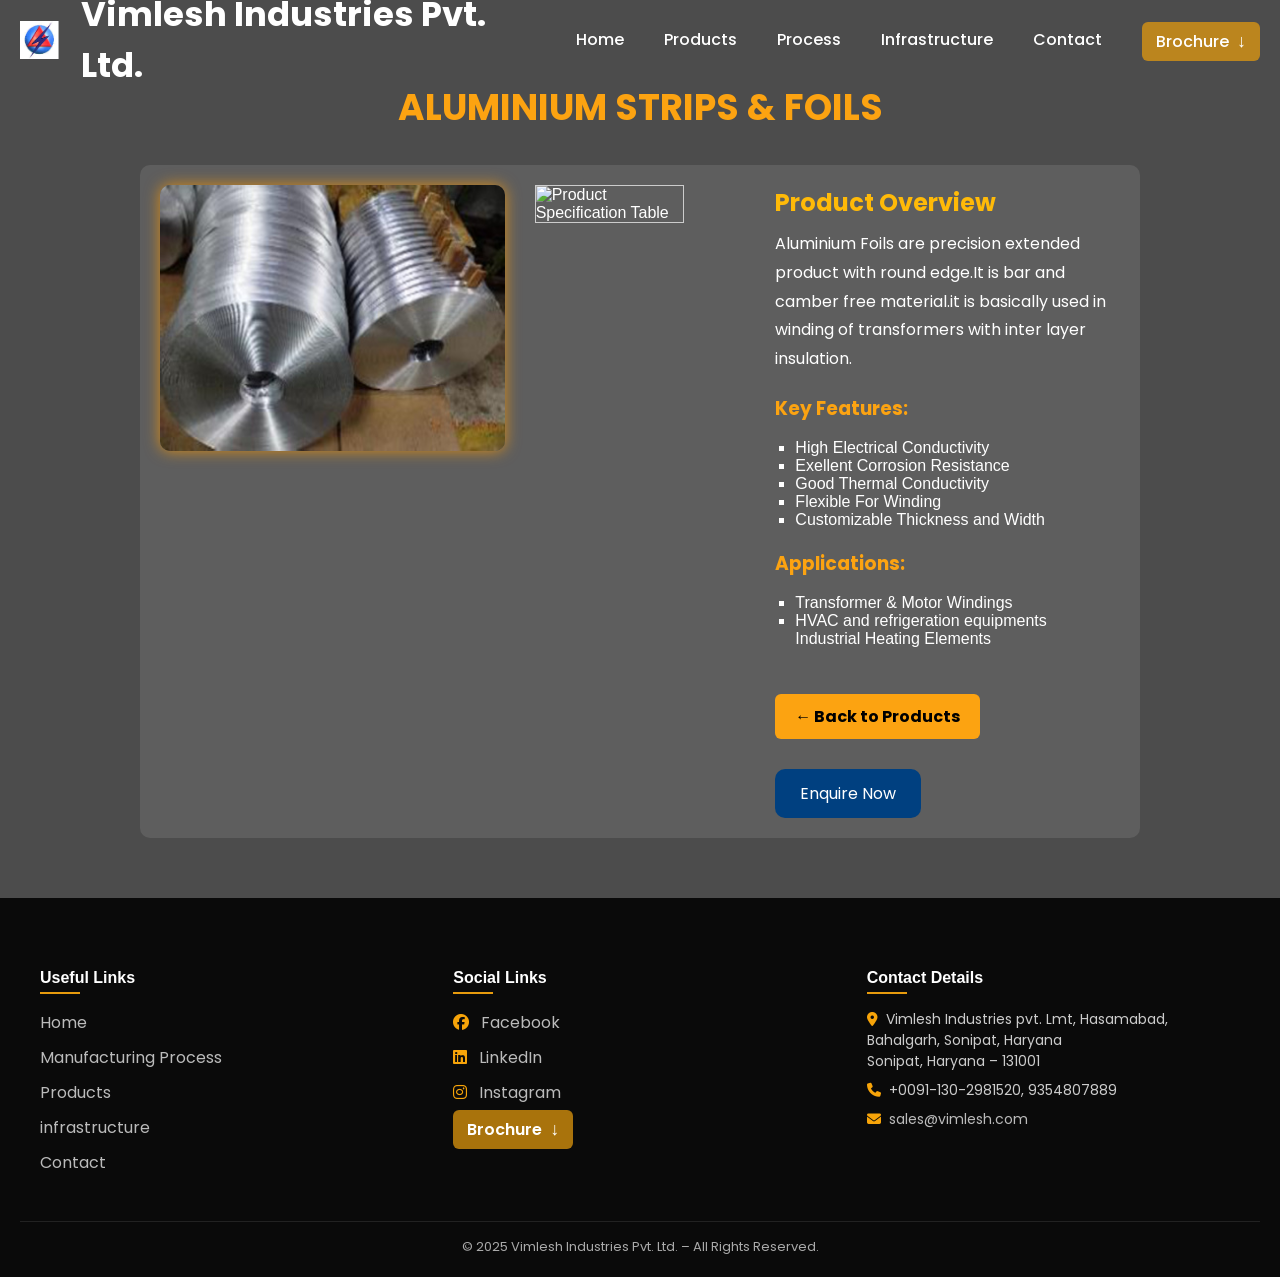
==== commit 9304f9f9: "Update alu.html" ====
--- a/alu.html
+++ b/alu.html
@@ -330,7 +330,7 @@
         <img src="images/alu.jpeg" alt="Aluminium Strips & Foils">
       </div>
       <div class="table-image">
-        <img src="images/alutable.jpeg" alt="Product Specification Table">
+        <img src="images/allutable.jpeg" alt="Product Specification Table">
     </div>
     
     <style>
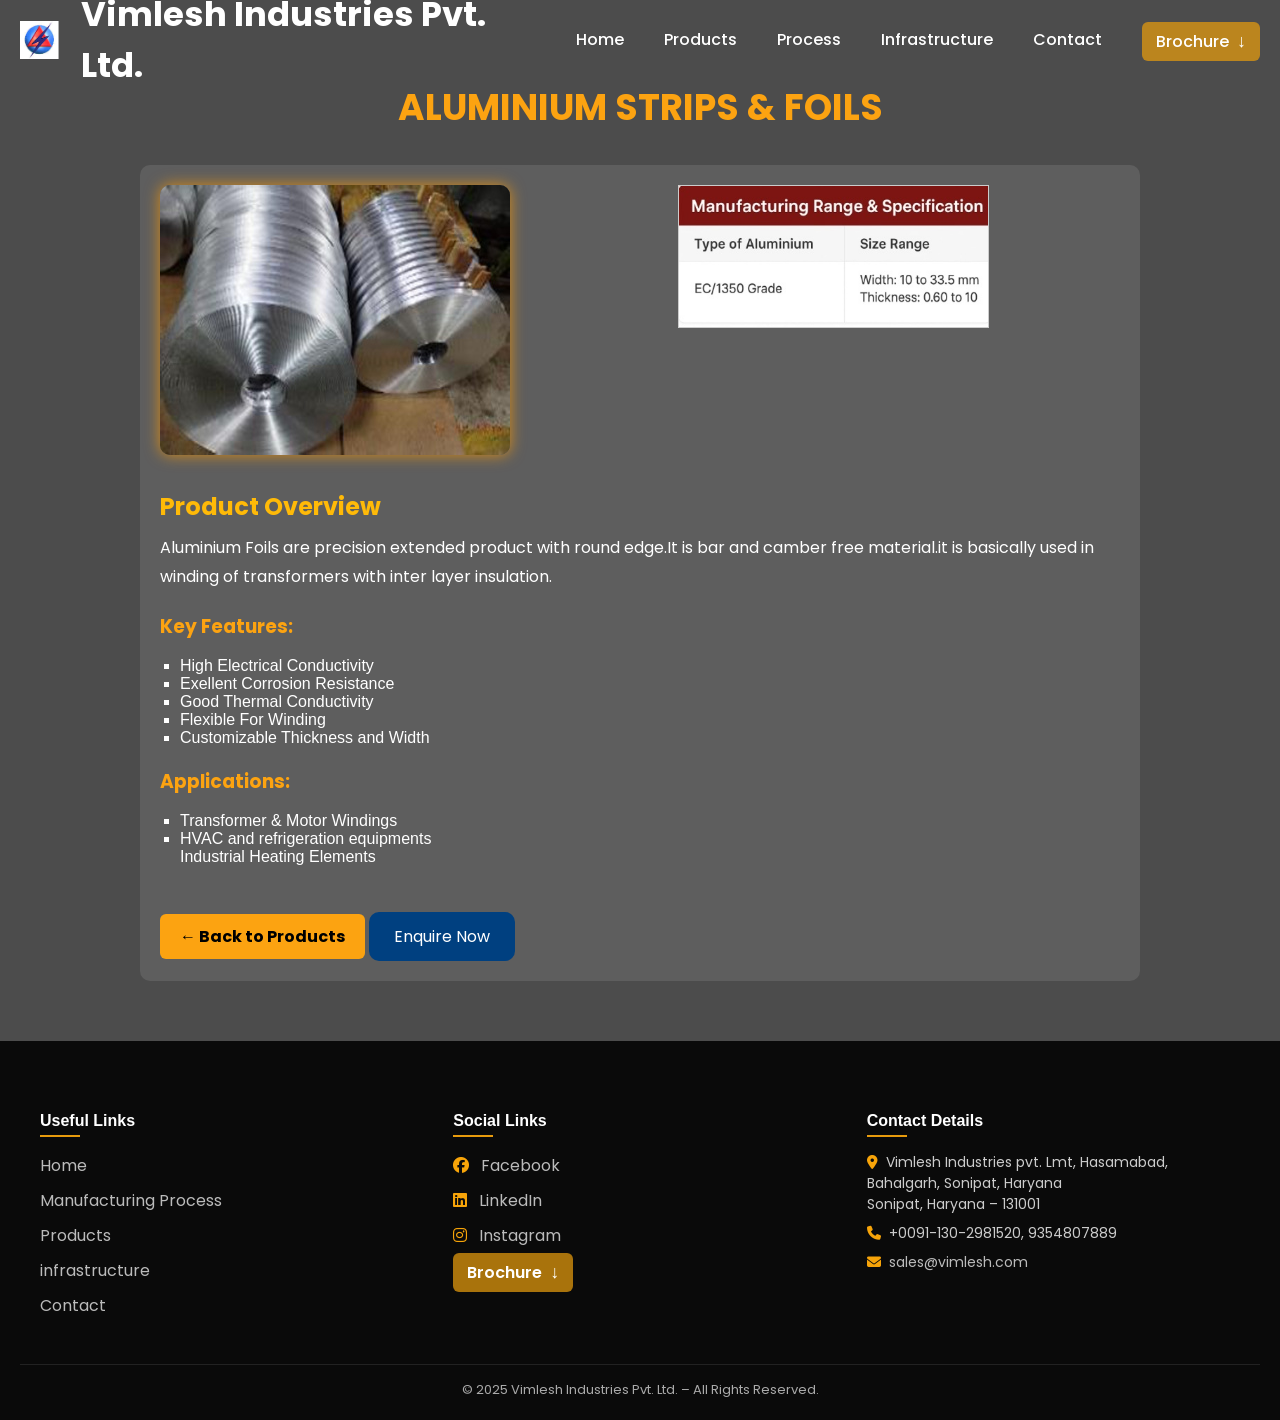
==== commit 0bfde0bd: "Update alu.html" ====
--- a/alu.html
+++ b/alu.html
@@ -330,7 +330,7 @@
         <img src="images/alu.jpeg" alt="Aluminium Strips & Foils">
       </div>
       <div class="table-image">
-        <img src="images/allutable.jpeg" alt="Product Specification Table">
+        <img src="images/alumtablle.jpeg" alt="Product Specification Table">
     </div>
     
     <style>
